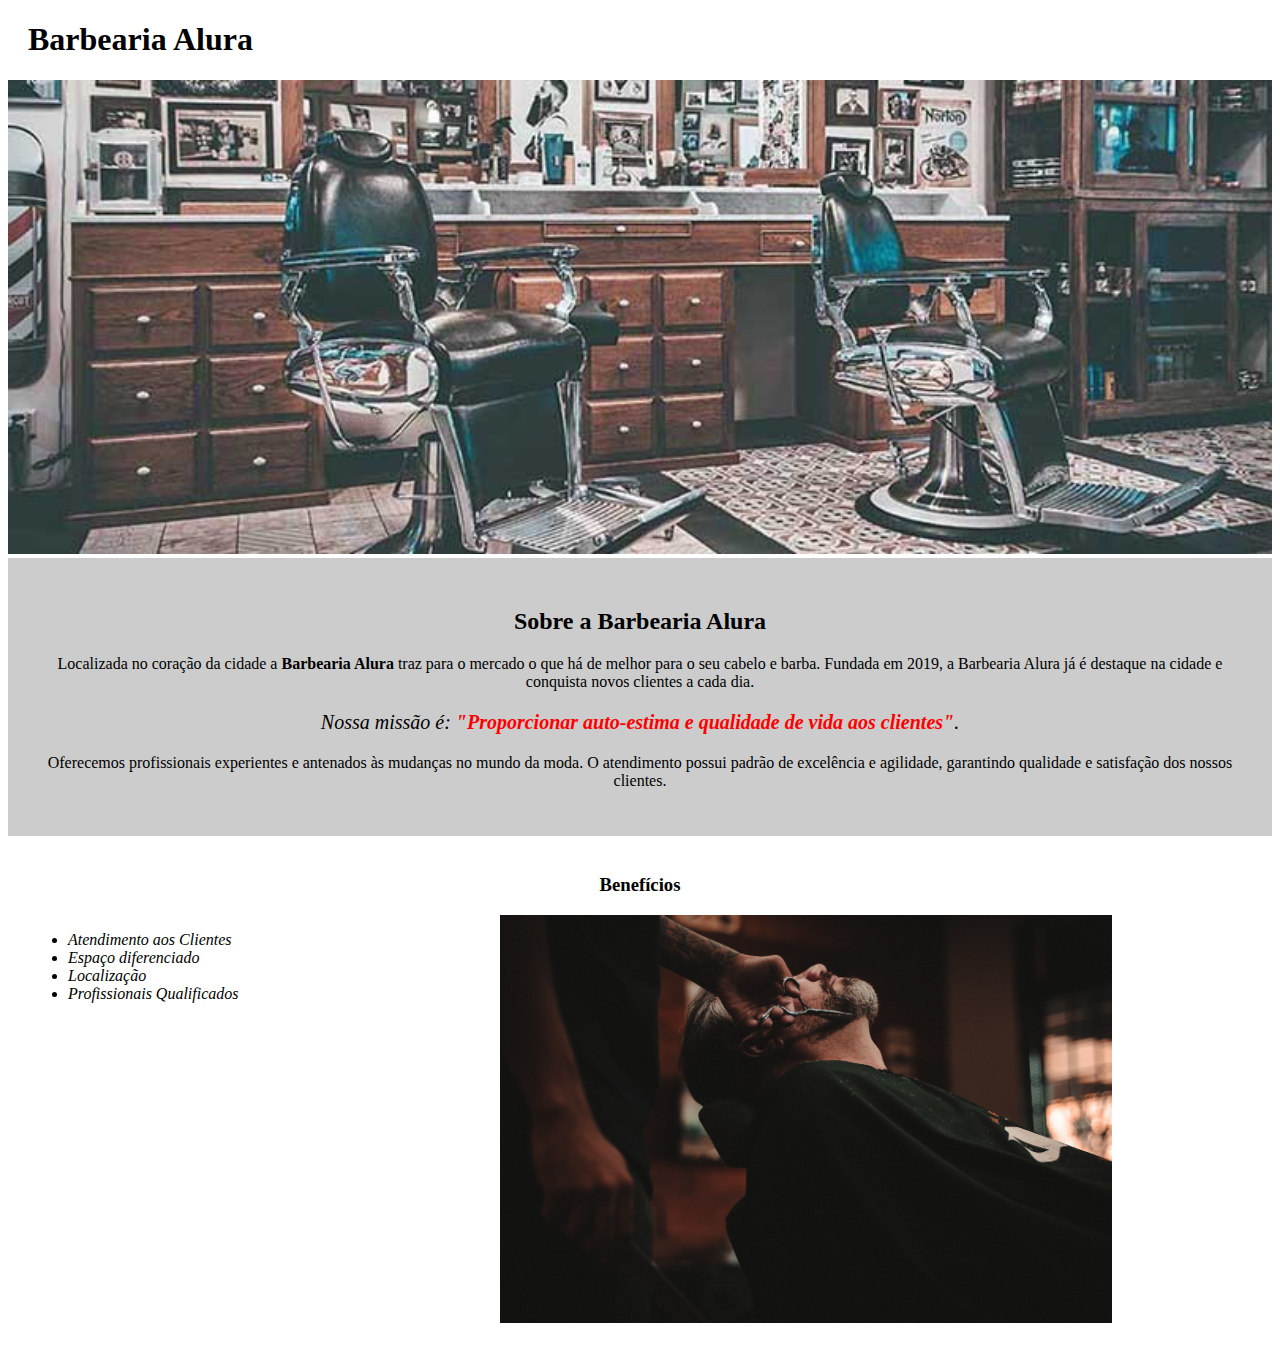
==== index.html @ 6df7be02 "barbearia" ====
<!DOCTYPE html>
<html lang="pt-br">
	<head>
		<meta charset="UTF-8">
		<title>Barbearia Alura</title>
		<link rel="stylesheet" href="assets/css/home.css">
	</head>

	<body>
		<header>
			<h1 class="titulo-principal">Barbearia Alura</h1>
		</header>
		<img id="banner" src="assets/img/banner.jpg">
		<div class="principal">
			<h2 class="titulo-centralizado">Sobre a Barbearia Alura</h2>
	 
			<p>Localizada no coração da cidade a <strong>Barbearia Alura</strong> traz para o mercado o que há de melhor para o seu cabelo e barba. Fundada em 2019, a Barbearia Alura já é destaque na cidade e conquista novos clientes a cada dia.</p>

			<p id="missao"><em>Nossa missão é: <strong>"Proporcionar auto-estima e qualidade de vida aos clientes"</strong>.</em></p>

			<p>Oferecemos profissionais experientes e antenados às mudanças no mundo da moda. O atendimento possui padrão de excelência e agilidade, garantindo qualidade e satisfação dos nossos clientes.</p>
		</div>

		<div class="beneficios">
			<h3 class="titulo-centralizado">Benefícios</h3>

			<ul>
				<li class="itens">Atendimento aos Clientes</li>
				<li class="itens">Espaço diferenciado</li>
				<li class="itens">Localização</li>
				<li class="itens">Profissionais Qualificados</li>
			</ul>

			<img src="assets/img/beneficios.jpg" class="imagembeneficios">
		</div>
	</body>
</html>
---- assets/css/home.css ----
#banner {
	width:100%;
}

.principal{
	background: #CCCCCC;
	padding: 30px;
}

.titulo-principal {
	padding-left: 20px;
}

.titulo-centralizado {
	text-align: center
}

p {
	text-align: center;
}

#missao {
	font-size: 20px
}

em strong {
	color: #FF0000;
}

.itens {
	font-style: italic
}

.beneficios {
	background: #FFFFFF;
	padding: 20px;
}

ul {
	display: inline-block;
	vertical-align: top;
	width: 20%;
	margin-right: 15%;
}

.imagembeneficios {
	width: 50%;
}
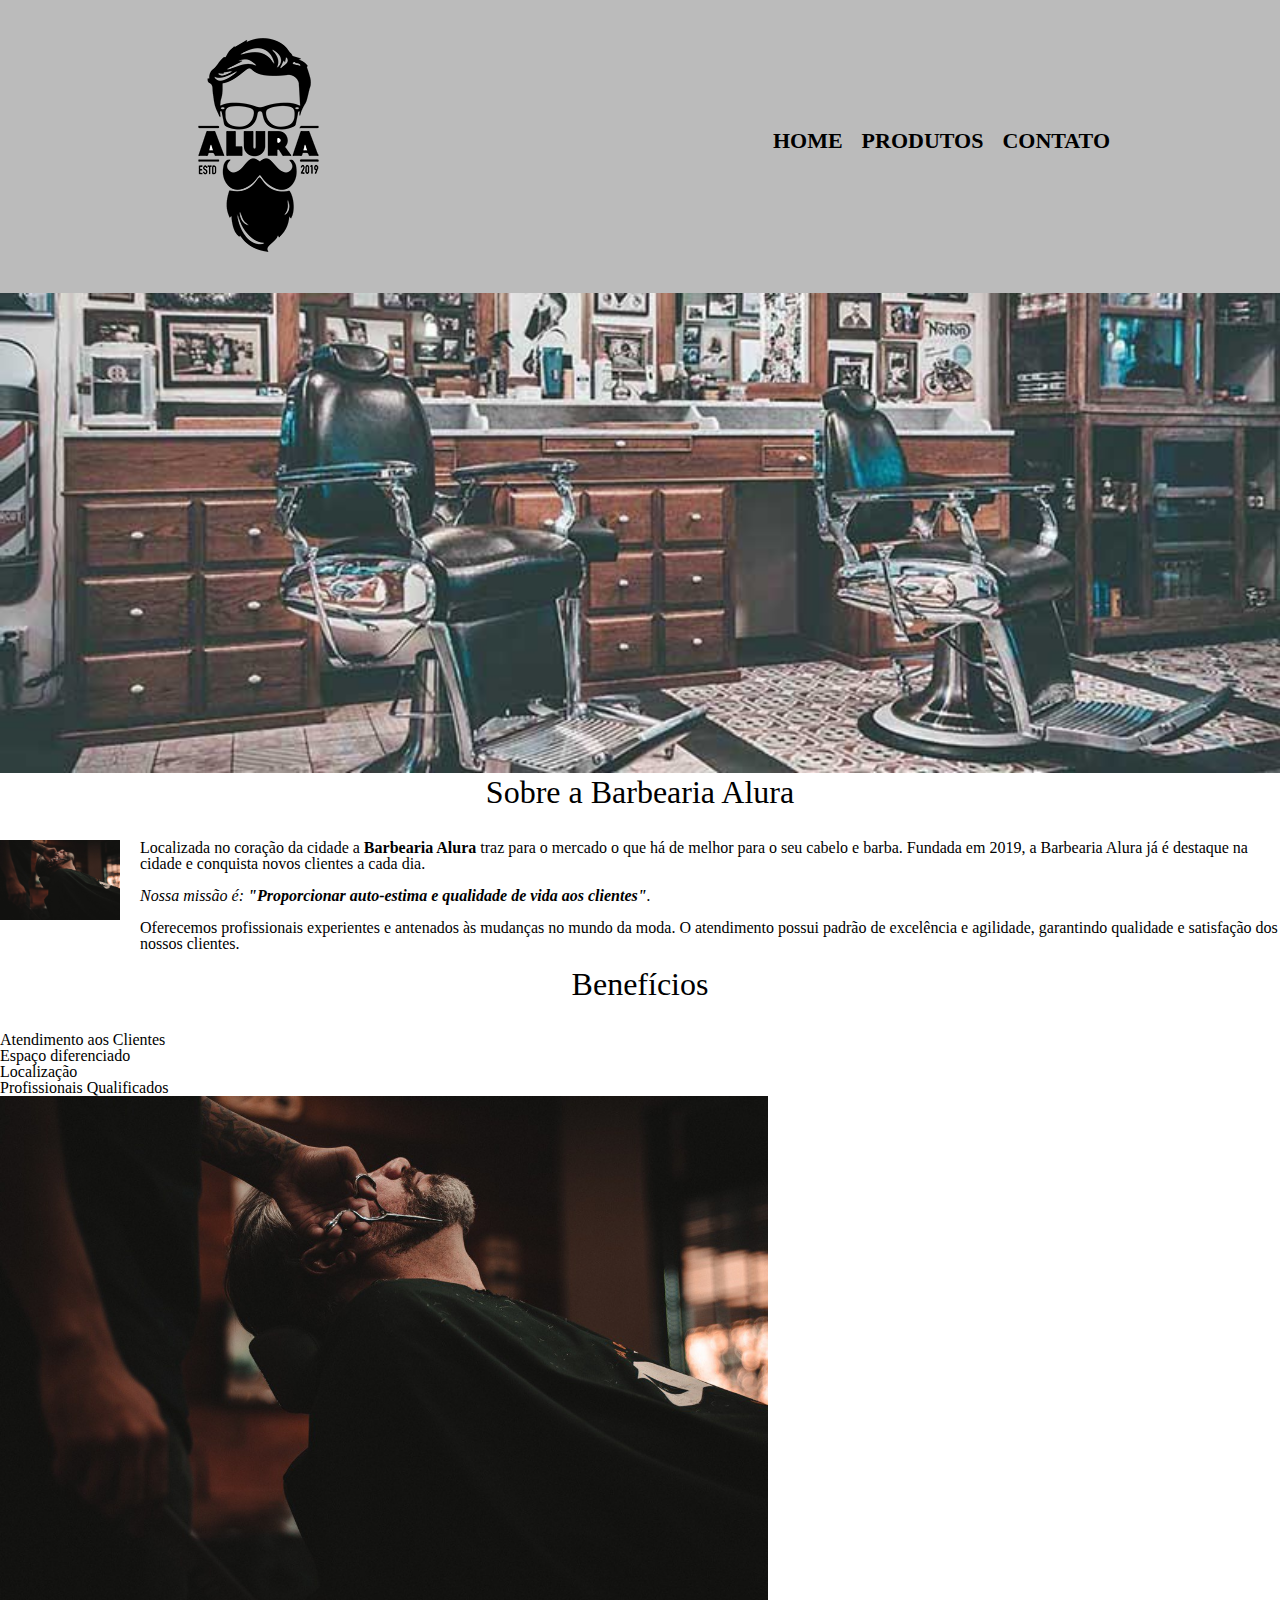
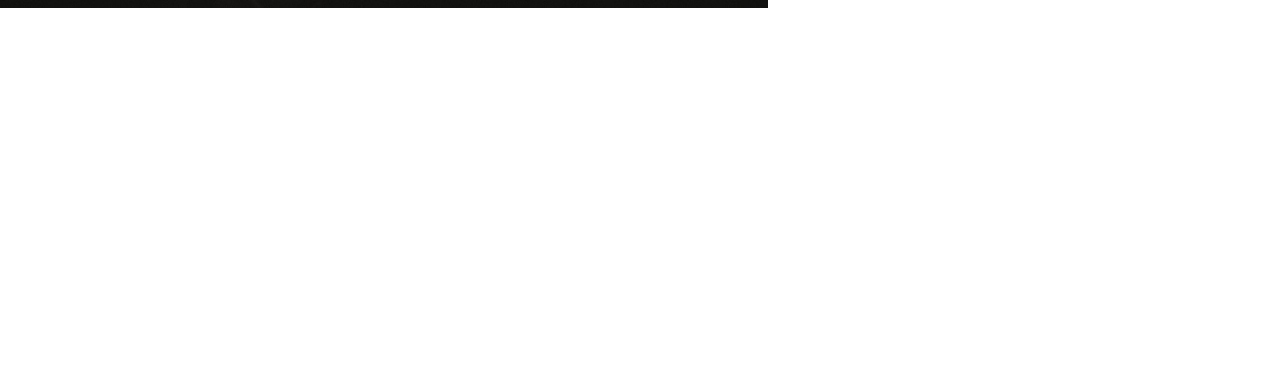
==== commit ecb835a3: "modificações na estilização da página home" ====
--- a/index.html
+++ b/index.html
@@ -3,35 +3,58 @@
 	<head>
 		<meta charset="UTF-8">
 		<title>Barbearia Alura</title>
+		<link rel="stylesheet" href="../../assets/css/reset.css">
+		<link rel="stylesheet" href="../../assets/css/style.css">
 		<link rel="stylesheet" href="assets/css/home.css">
 	</head>
 
 	<body>
 		<header>
-			<h1 class="titulo-principal">Barbearia Alura</h1>
+			<div class="caixa">
+				<h1><img src="../../assets/img/logo.png" alt="Logo da Barbearia Alura"></h1>
+				
+				<nav>
+					<ul>
+						<li><a href="../../">Home</a></li>
+						<li><a href="#">Produtos</a></li>
+						<li><a href="../contato/">Contato</a></li>
+					</ul>
+				</nav>
+			</div>
 		</header>
-		<img id="banner" src="assets/img/banner.jpg">
-		<div class="principal">
-			<h2 class="titulo-centralizado">Sobre a Barbearia Alura</h2>
-	 
-			<p>Localizada no coração da cidade a <strong>Barbearia Alura</strong> traz para o mercado o que há de melhor para o seu cabelo e barba. Fundada em 2019, a Barbearia Alura já é destaque na cidade e conquista novos clientes a cada dia.</p>
 
+		<img class="banner" src="assets/img/banner.jpg">
+
+		<main>
+			<section class="principal">
+				<h2 class="titulo-principal">Sobre a Barbearia Alura</h2>
+				
+				<img class="utensilios" src="assets/img/beneficios.jpg">
+
+				<p>Localizada no coração da cidade a <strong>Barbearia Alura</strong> traz para o mercado o que há de melhor para o seu cabelo e barba. Fundada em 2019, a Barbearia Alura já é destaque na cidade e conquista novos clientes a cada dia.</p>
+				
 			<p id="missao"><em>Nossa missão é: <strong>"Proporcionar auto-estima e qualidade de vida aos clientes"</strong>.</em></p>
+			
+			<p>Oferecemos profissionais experientes e antenados às mudanças no mundo da moda. O atendimento possui padrão de excelência e agilidade, garantindo qualidade e satisfação dos nossos clientes.</p>
+			</section>
 
-			<p>Oferecemos profissionais experientes e antenados às mudanças no mundo da moda. O atendimento possui padrão de excelência e agilidade, garantindo qualidade e satisfação dos nossos clientes.</p>
-		</div>
+			<section class="beneficios">
+				<h3 class="titulo-principal">Benefícios</h3>
+				
+				<ul>
+					<li class="itens">Atendimento aos Clientes</li>
+					<li class="itens">Espaço diferenciado</li>
+					<li class="itens">Localização</li>
+					<li class="itens">Profissionais Qualificados</li>
+				</ul>
 
-		<div class="beneficios">
-			<h3 class="titulo-centralizado">Benefícios</h3>
+				<img src="assets/img/beneficios.jpg" class="imagembeneficios">
+			</section>
+		</main>
 
-			<ul>
-				<li class="itens">Atendimento aos Clientes</li>
-				<li class="itens">Espaço diferenciado</li>
-				<li class="itens">Localização</li>
-				<li class="itens">Profissionais Qualificados</li>
-			</ul>
-
-			<img src="assets/img/beneficios.jpg" class="imagembeneficios">
-		</div>
+		<footer>
+			<img src="../../assets/img/logo-branco.png" alt="Logo da Barbearia Alura">
+			<p class="copyright">&copy; Copyright Barbearia Alura - 2019</p>
+		</footer>
 	</body>
 </html>--- a/assets/css/style.css
+++ b/assets/css/style.css
@@ -0,0 +1,125 @@
+header {
+	background: #BBBBBB;
+	padding: 20px 0;
+}
+
+.caixa {
+	position: relative;
+	width: 940px;
+	margin: 0 auto;
+}
+
+nav {
+	position: absolute;
+	top: 110px;
+	right: 0;
+}
+
+nav li {
+	display: inline;
+	margin: 0 0 0 15px;
+}
+
+nav a {
+	text-transform: uppercase;
+	color: #000000;
+	font-weight: bold;
+	font-size: 22px;
+	text-decoration: none;
+}
+
+nav a:hover {
+	color: #C78C19;
+	text-decoration: underline;
+}
+
+.produtos {
+	width: 940px;
+	margin: 0 auto;
+	padding: 50px 0;
+}
+
+.produtos li {
+	display: inline-block;
+	text-align: center;
+	width: 30%;
+	vertical-align: top;
+	margin: 0 1.5%;
+	padding: 30px 20px;
+	box-sizing: border-box;
+	border: 2px solid #000000;
+	border-radius: 10px;
+}
+
+.produtos li:hover {
+	border-color: #C78C19;
+}
+
+.produtos li:active {
+	border-color: #088C19;	
+}
+
+.produtos li:hover h2 {
+	font-size: 34px;
+}
+
+.produtos h2 {
+	font-size: 30px;
+	font-weight: bold;
+}
+
+.produto-descricao {
+	font-size: 18px;
+}
+
+.produto-preco {
+	font-size: 22px;
+	font-weight: bold;
+	margin-top: 10px;
+}
+
+footer {
+	text-align: center;
+	background: url("bg.jpg");
+	padding: 40px 0;
+}
+
+.copyright {
+	color: #FFFFFF;
+	font-size: 13px;
+	margin: 20px 0 0;
+}
+
+/* css da página inicial */
+.banner {
+    width:100%;
+}
+
+.titulo-principal {
+    text-align: center;
+    font-size: 2em;
+    margin: 0 0 1em;
+    clear: left;
+}
+
+.principal p {
+    margin: 0 0 1em;
+}
+
+.principal strong {
+    font-weight: bold;
+}
+
+.principal em {
+    font-style: italic;
+}
+
+.utensilios {
+    width: 120px;
+    float: left;
+    margin: 0 20px 20px 0;
+}
+
+.imagembeneficios {
+    width: 60%;
+}